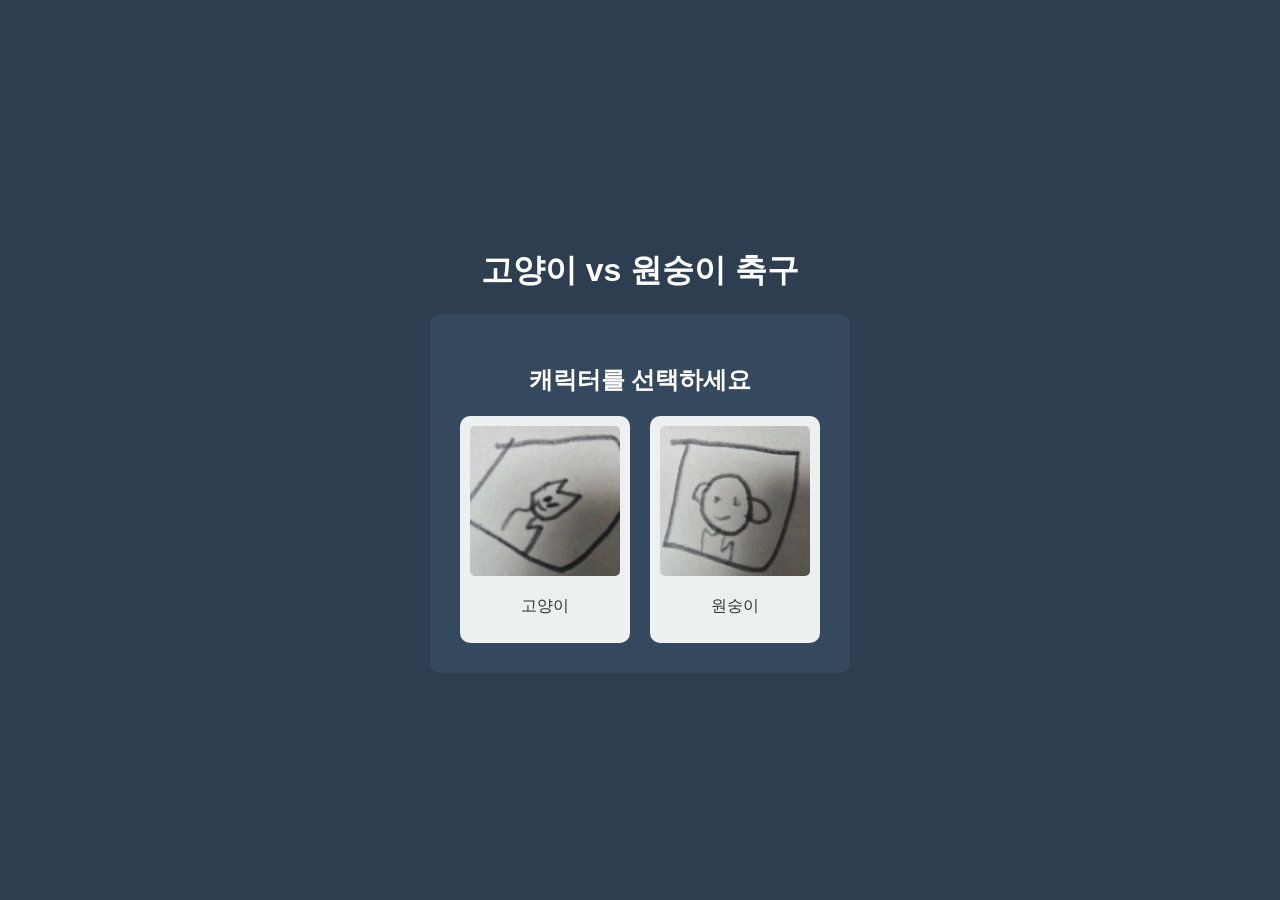
==== index.html @ 3aa5cefe "Add files via upload" ====
<!DOCTYPE html>
<html lang="ko">
<head>
    <meta charset="UTF-8">
    <meta name="viewport" content="width=device-width, initial-scale=1.0">
    <title>고양이 vs 원숭이 축구</title>
    <link rel="stylesheet" href="style.css">
</head>
<body>
    <div id="ui-container">
        <h1>고양이 vs 원숭이 축구</h1>
        <div id="selection-screen">
            <h2>캐릭터를 선택하세요</h2>
            <div class="character-options">
                <div class="character-card" onclick="selectCharacter('cat')">
                    <img src="sample picture/cat.jpg" alt="고양이">
                    <p>고양이</p>
                </div>
                <div class="character-card" onclick="selectCharacter('monkey')">
                    <img src="sample picture/monkey.jpg" alt="원숭이">
                    <p>원숭이</p>
                </div>
            </div>
        </div>

        <div id="game-screen" style="display: none;">
            <div id="scoreboard">
                <span id="score-cat">고양이: 0</span>
                <span id="score-monkey">원숭이: 0</span>
            </div>
            <canvas id="gameCanvas" width="800" height="600"></canvas>
            <div id="game-over-screen" style="display: none;">
                <h2 id="winner-text"></h2>
                <button onclick="resetGame()">다시하기</button>
            </div>
        </div>
    </div>
    <script src="game.js"></script>
</body>
</html>
---- style.css ----
body {
    margin: 0;
    padding: 0;
    background-color: #2c3e50;
    color: white;
    font-family: 'Malgun Gothic', sans-serif;
    display: flex;
    justify-content: center;
    align-items: center;
    height: 100vh;
}

#ui-container {
    text-align: center;
}

#selection-screen {
    background-color: #34495e;
    padding: 30px;
    border-radius: 10px;
}

.character-options {
    display: flex;
    justify-content: center;
    gap: 20px;
    margin-top: 20px;
}

.character-card {
    cursor: pointer;
    background-color: #ecf0f1;
    color: #333;
    padding: 10px;
    border-radius: 10px;
    transition: transform 0.2s;
}

.character-card:hover {
    transform: scale(1.05);
}

.character-card img {
    width: 150px;
    height: 150px;
    object-fit: cover;
    border-radius: 5px;
}

#game-screen {
    position: relative;
}

#scoreboard {
    display: flex;
    justify-content: space-around;
    font-size: 24px;
    font-weight: bold;
    margin-bottom: 10px;
}

#gameCanvas {
    background-color: #4CAF50;
    border: 5px solid #fff;
    border-radius: 10px;
}

#game-over-screen {
    position: absolute;
    top: 50%;
    left: 50%;
    transform: translate(-50%, -50%);
    background-color: rgba(0, 0, 0, 0.8);
    padding: 30px;
    border-radius: 10px;
    text-align: center;
}

#game-over-screen button {
    padding: 10px 20px;
    font-size: 18px;
    cursor: pointer;
    margin-top: 15px;
}
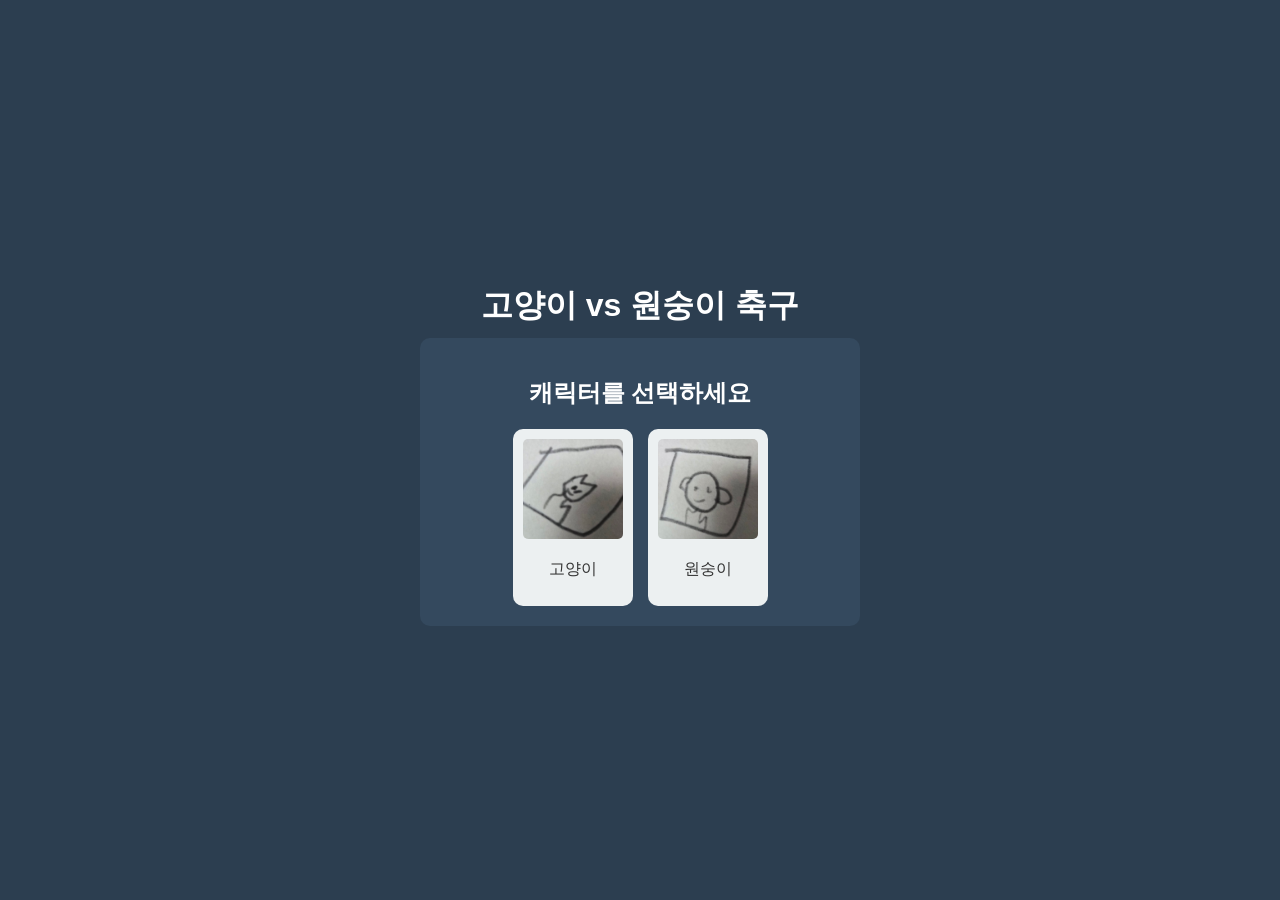
==== commit ee2fc7de: "Rename mobile_release.html to index.html" ====
--- a/index.html
+++ b/index.html
@@ -2,13 +2,173 @@
 <html lang="ko">
 <head>
     <meta charset="UTF-8">
-    <meta name="viewport" content="width=device-width, initial-scale=1.0">
-    <title>고양이 vs 원숭이 축구</title>
-    <link rel="stylesheet" href="style.css">
+    <meta name="viewport" content="width=device-width, initial-scale=1.0, maximum-scale=1.0, user-scalable=no">
+    <title>고양이 vs 원숭이 축구 (모바일용)</title>
+    <style>
+        body {
+            margin: 0;
+            padding: 0;
+            background-color: #2c3e50;
+            color: white;
+            font-family: 'Malgun Gothic', sans-serif;
+            display: flex;
+            flex-direction: column;
+            justify-content: center;
+            align-items: center;
+            height: 100vh;
+            overflow: hidden;
+            touch-action: none; /* 모바일에서 화면 스크롤 방지 */
+        }
+
+        #ui-container {
+            text-align: center;
+            width: 100%;
+            display: flex;
+            flex-direction: column;
+            align-items: center;
+        }
+
+        #selection-screen {
+            background-color: #34495e;
+            padding: 20px;
+            border-radius: 10px;
+            width: 90%;
+            max-width: 400px;
+        }
+
+        .character-options {
+            display: flex;
+            justify-content: center;
+            gap: 15px;
+            margin-top: 20px;
+        }
+
+        .character-card {
+            cursor: pointer;
+            background-color: #ecf0f1;
+            color: #333;
+            padding: 10px;
+            border-radius: 10px;
+            transition: transform 0.2s;
+        }
+
+        .character-card:active {
+            transform: scale(0.95);
+        }
+
+        .character-card img {
+            width: 100px;
+            height: 100px;
+            object-fit: cover;
+            border-radius: 5px;
+        }
+
+        #game-screen {
+            position: relative;
+            width: 100%;
+            display: flex;
+            flex-direction: column;
+            align-items: center;
+        }
+
+        #scoreboard {
+            display: flex;
+            justify-content: space-around;
+            font-size: 20px;
+            font-weight: bold;
+            margin-bottom: 5px;
+            width: 100%;
+            max-width: 800px;
+        }
+
+        #gameCanvas {
+            background-color: #4CAF50;
+            border: 3px solid #fff;
+            border-radius: 10px;
+            width: 95%;
+            max-width: 800px;
+            aspect-ratio: 4/3; /* 비율 유지 */
+        }
+
+        #game-over-screen {
+            position: absolute;
+            top: 50%;
+            left: 50%;
+            transform: translate(-50%, -50%);
+            background-color: rgba(0, 0, 0, 0.8);
+            padding: 20px;
+            border-radius: 10px;
+            text-align: center;
+        }
+
+        #game-over-screen button {
+            padding: 10px 20px;
+            font-size: 18px;
+            cursor: pointer;
+            margin-top: 15px;
+        }
+
+        /* 모바일 컨트롤 UI */
+        #mobile-controls {
+            display: none; /* 게임 시작 시 보이도록 설정 */
+            width: 95%;
+            max-width: 800px;
+            justify-content: space-between;
+            align-items: center;
+            margin-top: 15px;
+            padding: 0 10px;
+            box-sizing: border-box;
+        }
+
+        .d-pad {
+            display: grid;
+            grid-template-columns: 60px 60px 60px;
+            grid-template-rows: 60px 60px 60px;
+            gap: 5px;
+        }
+
+        .d-pad button {
+            background-color: rgba(255, 255, 255, 0.2);
+            border: 2px solid white;
+            border-radius: 10px;
+            color: white;
+            font-size: 24px;
+            touch-action: none;
+            user-select: none;
+            outline: none;
+        }
+
+        .d-pad button:active { 
+            background-color: rgba(255, 255, 255, 0.6); 
+        }
+
+        #up-btn { grid-column: 2; grid-row: 1; }
+        #left-btn { grid-column: 1; grid-row: 2; }
+        #right-btn { grid-column: 3; grid-row: 2; }
+        #down-btn { grid-column: 2; grid-row: 3; }
+
+        .action-btn button {
+            width: 90px;
+            height: 90px;
+            border-radius: 50%;
+            background-color: rgba(231, 76, 60, 0.7);
+            border: 3px solid #c0392b;
+            color: white;
+            font-size: 18px;
+            font-weight: bold;
+            touch-action: none;
+            user-select: none;
+            outline: none;
+        }
+
+        .action-btn button:active { 
+            background-color: rgba(231, 76, 60, 1); 
+        }
+    </style>
 </head>
 <body>
     <div id="ui-container">
-        <h1>고양이 vs 원숭이 축구</h1>
+        <h1 style="margin: 10px 0;">고양이 vs 원숭이 축구</h1>
         <div id="selection-screen">
             <h2>캐릭터를 선택하세요</h2>
             <div class="character-options">
@@ -34,7 +194,488 @@
                 <button onclick="resetGame()">다시하기</button>
             </div>
         </div>
+
+        <div id="mobile-controls">
+            <div class="d-pad">
+                <button id="up-btn">▲</button>
+                <button id="left-btn">◀</button>
+                <button id="right-btn">▶</button>
+                <button id="down-btn">▼</button>
+            </div>
+            <div class="action-btn">
+                <button id="shoot-btn">SHOOT</button>
+            </div>
+        </div>
+
     </div>
-    <script src="game.js"></script>
+    <script>
+const canvas = document.getElementById('gameCanvas');
+const ctx = canvas.getContext('2d');
+
+const selectionScreen = document.getElementById('selection-screen');
+const gameScreen = document.getElementById('game-screen');
+const gameOverScreen = document.getElementById('game-over-screen');
+const winnerText = document.getElementById('winner-text');
+const scoreCatEl = document.getElementById('score-cat');
+const scoreMonkeyEl = document.getElementById('score-monkey');
+
+let playerTeam = '';
+let aiTeam = '';
+
+// Images
+const catImg = new Image();
+catImg.src = 'sample picture/cat.jpg';
+const monkeyImg = new Image();
+monkeyImg.src = 'sample picture/monkey.jpg';
+const ballImg = new Image();
+ballImg.src = 'sample picture/soccor ball.jpg';
+
+// Game State
+let isGameRunning = false;
+let score = { cat: 0, monkey: 0 };
+const WINNING_SCORE = 6;
+
+// Entities
+const field = { width: 800, height: 600, goalWidth: 150 };
+const cornerRadius = 60;
+
+class Entity {
+    constructor(x, y, radius) {
+        this.x = x;
+        this.y = y;
+        this.vx = 0;
+        this.vy = 0;
+        this.radius = radius;
+    }
+}
+
+class Player extends Entity {
+    constructor(x, y, team, isAI) {
+        super(x, y, 25);
+        this.team = team;
+        this.isAI = isAI;
+        this.speed = this.isAI ? 3.5 : 4.5;
+        this.img = team === 'cat' ? catImg : monkeyImg;
+        this.role = 'atk';
+        this.homeX = x;
+        this.homeY = y;
+    }
+
+    update(keys, ball) {
+        if (!this.isAI) {
+            this.vx = 0;
+            this.vy = 0;
+            if (keys.ArrowUp) this.vy = -this.speed;
+            if (keys.ArrowDown) this.vy = this.speed;
+            if (keys.ArrowLeft) this.vx = -this.speed;
+            if (keys.ArrowRight) this.vx = this.speed;
+        } else {
+            let targetX = this.homeX;
+            let targetY = this.homeY;
+            let speedMult = 0.6; 
+
+            const distToBall = Math.hypot(ball.x - this.x, ball.y - this.y);
+            const isLeftTeam = this.team === 'cat';
+            
+            if (ball.owner === this) {
+                targetX = isLeftTeam ? field.width : 0;
+                targetY = field.height / 2;
+                speedMult = 0.8;
+            } else {
+                if (this.role === 'gk') {
+                    targetY = ball.y;
+                    targetY = Math.max(field.height/2 - 100, Math.min(field.height/2 + 100, targetY));
+                    speedMult = 0.5;
+                } else if (this.role === 'def') {
+                    const inOurHalf = isLeftTeam ? ball.x < field.width / 2 + 100 : ball.x > field.width / 2 - 100;
+                    if (inOurHalf && distToBall < 400) {
+                        targetX = ball.x;
+                        targetY = ball.y;
+                        speedMult = 0.7;
+                    } else {
+                        targetY = this.homeY + (ball.y - field.height/2) * 0.3;
+                    }
+                } else if (this.role === 'atk') {
+                    targetX = ball.x;
+                    targetY = ball.y;
+                    speedMult = 0.8;
+                }
+            }
+
+            const dx = targetX - this.x;
+            const dy = targetY - this.y;
+            const dist = Math.hypot(dx, dy);
+            
+            if (dist > 5) {
+                this.vx = (dx / dist) * (this.speed * speedMult);
+                this.vy = (dy / dist) * (this.speed * speedMult);
+            } else {
+                this.vx *= 0.5;
+                this.vy *= 0.5;
+            }
+        }
+
+        this.x += this.vx;
+        this.y += this.vy;
+
+        this.x = Math.max(this.radius, Math.min(field.width - this.radius, this.x));
+        this.y = Math.max(this.radius, Math.min(field.height - this.radius, this.y));
+    }
+
+    draw(ctx) {
+        ctx.save();
+        ctx.beginPath();
+        ctx.arc(this.x, this.y, this.radius, 0, Math.PI * 2);
+        ctx.clip();
+        ctx.drawImage(this.img, this.x - this.radius, this.y - this.radius, this.radius * 2, this.radius * 2);
+        ctx.restore();
+        
+        ctx.beginPath();
+        ctx.arc(this.x, this.y, this.radius, 0, Math.PI * 2);
+        ctx.lineWidth = this.isAI ? 3 : 5;
+        ctx.strokeStyle = this.team === 'cat' ? '#3498db' : '#e74c3c';
+        if (!this.isAI) {
+            ctx.strokeStyle = '#f1c40f'; // User
+        }
+        ctx.stroke();
+    }
+}
+
+class Ball extends Entity {
+    constructor(x, y) {
+        super(x, y, 15);
+        this.friction = 0.98;
+        this.owner = null;
+        this.cooldown = 0; 
+    }
+
+    update() {
+        if (this.cooldown > 0) this.cooldown--;
+
+        if (this.owner) {
+            let angle = 0;
+            if (this.owner.vx !== 0 || this.owner.vy !== 0) {
+                angle = Math.atan2(this.owner.vy, this.owner.vx);
+            } else {
+                angle = this.owner.team === 'cat' ? 0 : Math.PI; 
+            }
+            
+            this.x = this.owner.x + Math.cos(angle) * (this.owner.radius + this.radius);
+            this.y = this.owner.y + Math.sin(angle) * (this.owner.radius + this.radius);
+            this.vx = 0;
+            this.vy = 0;
+        } else {
+            this.x += this.vx;
+            this.y += this.vy;
+            this.vx *= this.friction;
+            this.vy *= this.friction;
+        }
+
+        // 벽 충돌 및 골 판정
+        if (this.x - this.radius < 0) {
+            if (this.y > field.height/2 - field.goalWidth/2 && this.y < field.height/2 + field.goalWidth/2) {
+                return 'monkey';
+            } else {
+                this.x = this.radius;
+                if (!this.owner) this.vx *= -1;
+            }
+        } else if (this.x + this.radius > field.width) {
+            if (this.y > field.height/2 - field.goalWidth/2 && this.y < field.height/2 + field.goalWidth/2) {
+                return 'cat';
+            } else {
+                this.x = field.width - this.radius;
+                if (!this.owner) this.vx *= -1;
+            }
+        }
+
+        if (this.y - this.radius < 0) {
+            this.y = this.radius;
+            if (!this.owner) this.vy *= -1;
+        } else if (this.y + this.radius > field.height) {
+            this.y = field.height - this.radius;
+            if (!this.owner) this.vy *= -1;
+        }
+        
+        // 둥근 모서리 충돌
+        if (!this.owner) {
+            const corners = [
+                {x: 0, y: 0},
+                {x: field.width, y: 0},
+                {x: 0, y: field.height},
+                {x: field.width, y: field.height}
+            ];
+            
+            for (let c of corners) {
+                const dx = this.x - c.x;
+                const dy = this.y - c.y;
+                const dist = Math.hypot(dx, dy);
+                if (dist < cornerRadius + this.radius) {
+                    const overlap = (cornerRadius + this.radius) - dist;
+                    const angle = Math.atan2(dy, dx);
+                    this.x += Math.cos(angle) * overlap;
+                    this.y += Math.sin(angle) * overlap;
+                    
+                    const nx = Math.cos(angle);
+                    const ny = Math.sin(angle);
+                    const dot = this.vx * nx + this.vy * ny;
+                    this.vx -= 2 * dot * nx;
+                    this.vy -= 2 * dot * ny;
+                }
+            }
+        }
+
+        return null;
+    }
+
+    draw(ctx) {
+        ctx.save();
+        ctx.beginPath();
+        ctx.arc(this.x, this.y, this.radius, 0, Math.PI * 2);
+        ctx.clip();
+        ctx.drawImage(ballImg, this.x - this.radius, this.y - this.radius, this.radius * 2, this.radius * 2);
+        ctx.restore();
+
+        if (this.owner) {
+            ctx.beginPath();
+            ctx.arc(this.x, this.y, this.radius + 3, 0, Math.PI * 2);
+            ctx.lineWidth = 3;
+            ctx.strokeStyle = '#f39c12';
+            ctx.stroke();
+        }
+    }
+}
+
+let players = [];
+let ball;
+const keys = {};
+
+// 키보드 이벤트
+window.addEventListener('keydown', (e) => {
+    if(["Space","ArrowUp","ArrowDown","ArrowLeft","ArrowRight"].indexOf(e.code) > -1) {
+        e.preventDefault();
+    }
+    keys[e.code] = true;
+});
+window.addEventListener('keyup', (e) => keys[e.code] = false);
+
+// 모바일 터치 이벤트 연결
+const bindBtn = (id, code) => {
+    const el = document.getElementById(id);
+    const press = (e) => { e.preventDefault(); keys[code] = true; el.style.opacity = '0.5'; };
+    const release = (e) => { e.preventDefault(); keys[code] = false; el.style.opacity = '1'; };
+    
+    el.addEventListener('pointerdown', press);
+    el.addEventListener('pointerup', release);
+    el.addEventListener('pointerleave', release);
+};
+
+bindBtn('up-btn', 'ArrowUp');
+bindBtn('down-btn', 'ArrowDown');
+bindBtn('left-btn', 'ArrowLeft');
+bindBtn('right-btn', 'ArrowRight');
+bindBtn('shoot-btn', 'Space');
+
+function selectCharacter(selectedTeam) {
+    playerTeam = selectedTeam;
+    aiTeam = selectedTeam === 'cat' ? 'monkey' : 'cat';
+    
+    selectionScreen.style.display = 'none';
+    gameScreen.style.display = 'flex';
+    document.getElementById('mobile-controls').style.display = 'flex';
+    
+    resetGame();
+}
+
+function resetGame() {
+    score = { cat: 0, monkey: 0 };
+    updateScoreUI();
+    gameOverScreen.style.display = 'none';
+    isGameRunning = true;
+    resetPositions();
+    gameLoop();
+}
+
+function resetPositions() {
+    players = [];
+    
+    const createTeam = (teamName, isLeft) => {
+        const sign = isLeft ? 1 : -1;
+        const centerX = isLeft ? field.width / 4 : field.width * 3 / 4;
+        
+        const isUser = (teamName === playerTeam);
+        const p = new Player(centerX, field.height / 2, teamName, !isUser);
+        p.role = 'atk';
+        p.homeX = centerX;
+        p.homeY = field.height / 2;
+        players.push(p);
+    };
+
+    createTeam('cat', true);
+    createTeam('monkey', false);
+    
+    ball = new Ball(field.width / 2, field.height / 2);
+}
+
+function updateScoreUI() {
+    scoreCatEl.innerText = `고양이: ${score.cat}`;
+    scoreMonkeyEl.innerText = `원숭이: ${score.monkey}`;
+}
+
+function drawField() {
+    ctx.fillStyle = '#4CAF50';
+    ctx.fillRect(0, 0, field.width, field.height);
+
+    ctx.strokeStyle = 'white';
+    ctx.lineWidth = 3;
+
+    ctx.beginPath();
+    ctx.moveTo(field.width / 2, 0);
+    ctx.lineTo(field.width / 2, field.height);
+    ctx.stroke();
+
+    ctx.beginPath();
+    ctx.arc(field.width / 2, field.height / 2, 70, 0, Math.PI * 2);
+    ctx.stroke();
+
+    ctx.beginPath(); ctx.arc(0, 0, cornerRadius, 0, Math.PI / 2); ctx.stroke();
+    ctx.beginPath(); ctx.arc(field.width, 0, cornerRadius, Math.PI / 2, Math.PI); ctx.stroke();
+    ctx.beginPath(); ctx.arc(0, field.height, cornerRadius, -Math.PI / 2, 0); ctx.stroke();
+    ctx.beginPath(); ctx.arc(field.width, field.height, cornerRadius, Math.PI, Math.PI * 1.5); ctx.stroke();
+
+    ctx.fillStyle = 'rgba(255, 255, 255, 0.3)';
+    ctx.fillRect(0, field.height/2 - field.goalWidth/2, 10, field.goalWidth);
+    ctx.fillRect(field.width - 10, field.height/2 - field.goalWidth/2, 10, field.goalWidth);
+}
+
+function gameLoop() {
+    if (!isGameRunning) return;
+
+    for (let p of players) {
+        p.update(keys, ball);
+    }
+    
+    // 플레이어 간의 충돌
+    for (let i = 0; i < players.length; i++) {
+        for (let j = i + 1; j < players.length; j++) {
+            const p1 = players[i];
+            const p2 = players[j];
+            const dx = p2.x - p1.x;
+            const dy = p2.y - p1.y;
+            const dist = Math.hypot(dx, dy);
+            if (dist < p1.radius + p2.radius) {
+                const angle = Math.atan2(dy, dx);
+                const overlap = p1.radius + p2.radius - dist;
+                const pushX = Math.cos(angle) * overlap / 2;
+                const pushY = Math.sin(angle) * overlap / 2;
+                
+                p1.x -= pushX;
+                p1.y -= pushY;
+                p2.x += pushX;
+                p2.y += pushY;
+            }
+        }
+    }
+
+    // 드리블/스틸 및 킥 로직
+    if (ball.owner) {
+        if (!ball.owner.isAI && keys['Space']) {
+            const kickSpeed = 15;
+            let angle = (ball.owner.vx !== 0 || ball.owner.vy !== 0) ? Math.atan2(ball.owner.vy, ball.owner.vx) : (ball.owner.team === 'cat' ? 0 : Math.PI);
+            ball.vx = Math.cos(angle) * kickSpeed;
+            ball.vy = Math.sin(angle) * kickSpeed;
+            ball.owner = null;
+            ball.cooldown = 20; 
+        } else if (ball.owner.isAI) {
+            const isLeftTeam = ball.owner.team === 'cat';
+            const targetX = isLeftTeam ? field.width : 0;
+            const targetY = field.height / 2;
+            const distToGoal = Math.hypot(targetX - ball.x, targetY - ball.y);
+            
+            if (distToGoal < 250 && Math.random() < 0.05) {
+                const kickSpeed = 15;
+                const angle = Math.atan2(targetY - ball.y, targetX - ball.x);
+                ball.vx = Math.cos(angle) * kickSpeed;
+                ball.vy = Math.sin(angle) * kickSpeed;
+                ball.owner = null;
+                ball.cooldown = 20;
+            }
+        }
+    }
+
+    // 공 소유자 판별 및 스틸/반사
+    for (let p of players) {
+        const dx = ball.x - p.x;
+        const dy = ball.y - p.y;
+        const dist = Math.hypot(dx, dy);
+        
+        if (dist < p.radius + ball.radius + 5) {
+            const ballSpeed = Math.hypot(ball.vx, ball.vy);
+            
+            if (!ball.owner) {
+                if (ball.cooldown > 0 || ballSpeed > 7) {
+                    const dotProduct = ball.vx * dx + ball.vy * dy;
+                    if (dotProduct < 0) { 
+                        const angle = Math.atan2(dy, dx);
+                        const nx = Math.cos(angle);
+                        const ny = Math.sin(angle);
+                        
+                        const overlap = (p.radius + ball.radius + 5) - dist;
+                        ball.x += nx * overlap;
+                        ball.y += ny * overlap;
+
+                        const dot = ball.vx * nx + ball.vy * ny;
+                        ball.vx -= 2 * dot * nx;
+                        ball.vy -= 2 * dot * ny;
+                        
+                        ball.vx *= 0.8;
+                        ball.vy *= 0.8;
+                        
+                        ball.cooldown = 15;
+                    }
+                } else if (ball.cooldown <= 0) {
+                    ball.owner = p;
+                }
+            } else if (ball.owner && ball.owner.team !== p.team && ball.cooldown <= 0) {
+                ball.owner = p;
+                ball.cooldown = 30; 
+            }
+        }
+    }
+
+    const goalScored = ball.update();
+
+    if (goalScored) {
+        score[goalScored]++;
+        updateScoreUI();
+        
+        if (score[goalScored] >= WINNING_SCORE) {
+            isGameRunning = false;
+            winnerText.innerText = `${goalScored === 'cat' ? '고양이' : '원숭이'} 승리!`;
+            gameOverScreen.style.display = 'block';
+        } else {
+            resetPositions();
+        }
+    }
+
+    ctx.clearRect(0, 0, canvas.width, canvas.height);
+    drawField();
+    
+    let userPlayer = null;
+    for (let p of players) {
+        if (!p.isAI) {
+            userPlayer = p;
+        } else {
+            p.draw(ctx);
+        }
+    }
+    if (userPlayer) userPlayer.draw(ctx);
+    
+    ball.draw(ctx);
+
+    if (isGameRunning) {
+        requestAnimationFrame(gameLoop);
+    }
+}
+    </script>
 </body>
-</html>+</html>
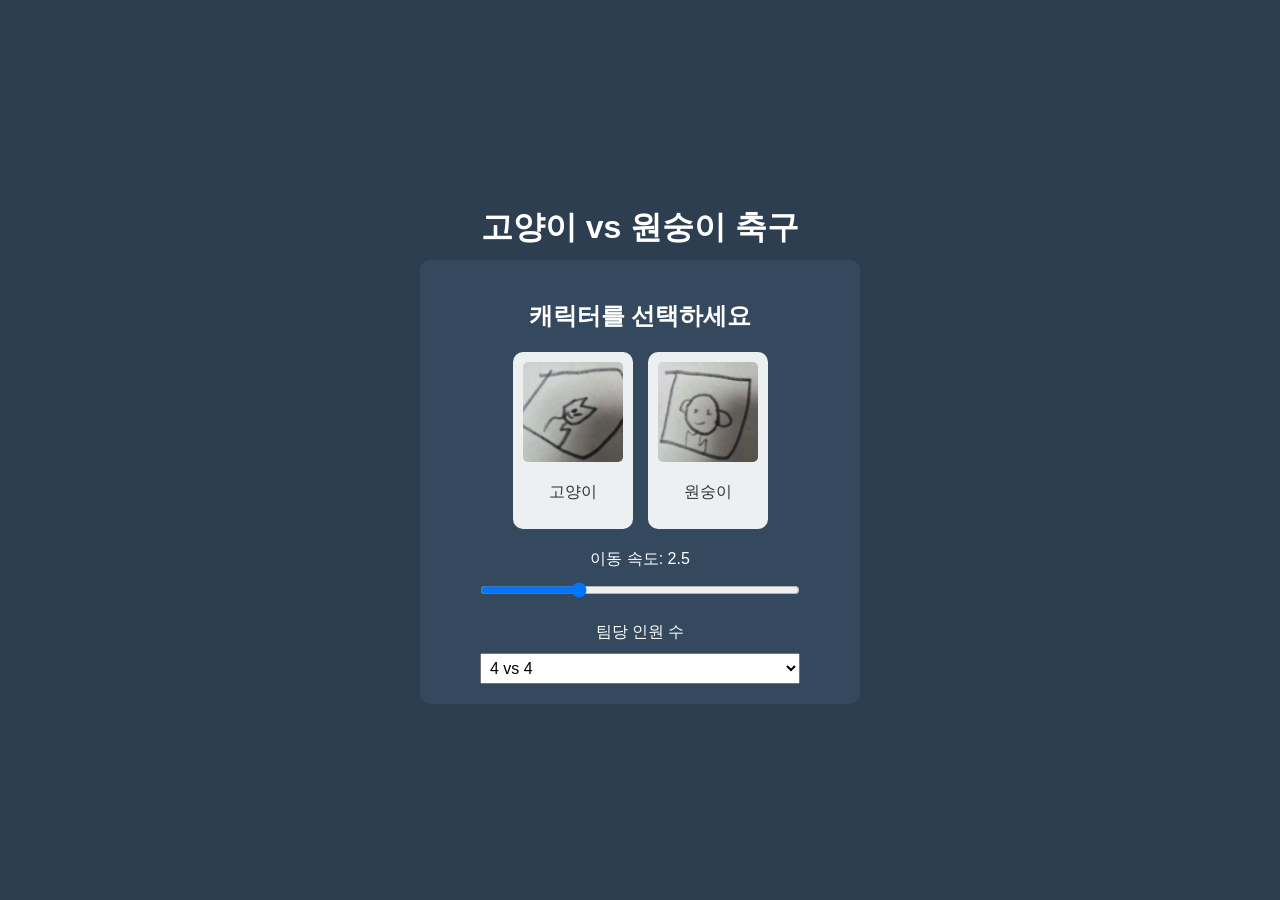
==== commit 55a3b244: "Add files via upload 업데이트" ====
--- a/index.html
+++ b/index.html
@@ -4,171 +4,11 @@
     <meta charset="UTF-8">
     <meta name="viewport" content="width=device-width, initial-scale=1.0, maximum-scale=1.0, user-scalable=no">
     <title>고양이 vs 원숭이 축구 (모바일용)</title>
-    <style>
-        body {
-            margin: 0;
-            padding: 0;
-            background-color: #2c3e50;
-            color: white;
-            font-family: 'Malgun Gothic', sans-serif;
-            display: flex;
-            flex-direction: column;
-            justify-content: center;
-            align-items: center;
-            height: 100vh;
-            overflow: hidden;
-            touch-action: none; /* 모바일에서 화면 스크롤 방지 */
-        }
-
-        #ui-container {
-            text-align: center;
-            width: 100%;
-            display: flex;
-            flex-direction: column;
-            align-items: center;
-        }
-
-        #selection-screen {
-            background-color: #34495e;
-            padding: 20px;
-            border-radius: 10px;
-            width: 90%;
-            max-width: 400px;
-        }
-
-        .character-options {
-            display: flex;
-            justify-content: center;
-            gap: 15px;
-            margin-top: 20px;
-        }
-
-        .character-card {
-            cursor: pointer;
-            background-color: #ecf0f1;
-            color: #333;
-            padding: 10px;
-            border-radius: 10px;
-            transition: transform 0.2s;
-        }
-
-        .character-card:active {
-            transform: scale(0.95);
-        }
-
-        .character-card img {
-            width: 100px;
-            height: 100px;
-            object-fit: cover;
-            border-radius: 5px;
-        }
-
-        #game-screen {
-            position: relative;
-            width: 100%;
-            display: flex;
-            flex-direction: column;
-            align-items: center;
-        }
-
-        #scoreboard {
-            display: flex;
-            justify-content: space-around;
-            font-size: 20px;
-            font-weight: bold;
-            margin-bottom: 5px;
-            width: 100%;
-            max-width: 800px;
-        }
-
-        #gameCanvas {
-            background-color: #4CAF50;
-            border: 3px solid #fff;
-            border-radius: 10px;
-            width: 95%;
-            max-width: 800px;
-            aspect-ratio: 4/3; /* 비율 유지 */
-        }
-
-        #game-over-screen {
-            position: absolute;
-            top: 50%;
-            left: 50%;
-            transform: translate(-50%, -50%);
-            background-color: rgba(0, 0, 0, 0.8);
-            padding: 20px;
-            border-radius: 10px;
-            text-align: center;
-        }
-
-        #game-over-screen button {
-            padding: 10px 20px;
-            font-size: 18px;
-            cursor: pointer;
-            margin-top: 15px;
-        }
-
-        /* 모바일 컨트롤 UI */
-        #mobile-controls {
-            display: none; /* 게임 시작 시 보이도록 설정 */
-            width: 95%;
-            max-width: 800px;
-            justify-content: space-between;
-            align-items: center;
-            margin-top: 15px;
-            padding: 0 10px;
-            box-sizing: border-box;
-        }
-
-        .d-pad {
-            display: grid;
-            grid-template-columns: 60px 60px 60px;
-            grid-template-rows: 60px 60px 60px;
-            gap: 5px;
-        }
-
-        .d-pad button {
-            background-color: rgba(255, 255, 255, 0.2);
-            border: 2px solid white;
-            border-radius: 10px;
-            color: white;
-            font-size: 24px;
-            touch-action: none;
-            user-select: none;
-            outline: none;
-        }
-
-        .d-pad button:active { 
-            background-color: rgba(255, 255, 255, 0.6); 
-        }
-
-        #up-btn { grid-column: 2; grid-row: 1; }
-        #left-btn { grid-column: 1; grid-row: 2; }
-        #right-btn { grid-column: 3; grid-row: 2; }
-        #down-btn { grid-column: 2; grid-row: 3; }
-
-        .action-btn button {
-            width: 90px;
-            height: 90px;
-            border-radius: 50%;
-            background-color: rgba(231, 76, 60, 0.7);
-            border: 3px solid #c0392b;
-            color: white;
-            font-size: 18px;
-            font-weight: bold;
-            touch-action: none;
-            user-select: none;
-            outline: none;
-        }
-
-        .action-btn button:active { 
-            background-color: rgba(231, 76, 60, 1); 
-        }
-    </style>
+    <link rel="stylesheet" href="style.css">
 </head>
 <body>
     <div id="ui-container">
-        <h1 style="margin: 10px 0;">고양이 vs 원숭이 축구</h1>
+        <h1 id="title-text">고양이 vs 원숭이 축구</h1>
         <div id="selection-screen">
             <h2>캐릭터를 선택하세요</h2>
             <div class="character-options">
@@ -181,501 +21,48 @@
                     <p>원숭이</p>
                 </div>
             </div>
+            <div style="margin-top: 20px;">
+                <label for="speed-slider" style="display:block; margin-bottom:10px;">이동 속도: <span id="speed-val">2.5</span></label>
+                <input type="range" id="speed-slider" min="1" max="6" step="0.5" value="2.5" style="width: 80%;">
+            </div>
+            <div style="margin-top: 20px;">
+                <label for="team-size" style="display:block; margin-bottom:10px;">팀당 인원 수</label>
+                <select id="team-size" style="width: 80%; padding: 5px; font-size: 16px;">
+                    <option value="1">1 vs 1</option>
+                    <option value="2">2 vs 2</option>
+                    <option value="3">3 vs 3</option>
+                    <option value="4" selected>4 vs 4</option>
+                </select>
+            </div>
         </div>
+    </div>
 
-        <div id="game-screen" style="display: none;">
+    <div id="game-screen" style="display: none; flex-direction: column;">
+        <div id="game-container">
+            <canvas id="gameCanvas" width="800" height="450"></canvas>
+            
             <div id="scoreboard">
                 <span id="score-cat">고양이: 0</span>
                 <span id="score-monkey">원숭이: 0</span>
             </div>
-            <canvas id="gameCanvas" width="800" height="600"></canvas>
+
             <div id="game-over-screen" style="display: none;">
                 <h2 id="winner-text"></h2>
                 <button onclick="resetGame()">다시하기</button>
             </div>
         </div>
 
-        <div id="mobile-controls">
-            <div class="d-pad">
-                <button id="up-btn">▲</button>
-                <button id="left-btn">◀</button>
-                <button id="right-btn">▶</button>
-                <button id="down-btn">▼</button>
+        <div id="controls-container">
+            <div id="joystick-zone">
+                <div id="joystick-knob"></div>
             </div>
-            <div class="action-btn">
-                <button id="shoot-btn">SHOOT</button>
+            
+            <div id="action-zone">
+                <button id="shoot-btn">슛<br>(SHOOT)</button>
             </div>
         </div>
+    </div>
 
-    </div>
-    <script>
-const canvas = document.getElementById('gameCanvas');
-const ctx = canvas.getContext('2d');
-
-const selectionScreen = document.getElementById('selection-screen');
-const gameScreen = document.getElementById('game-screen');
-const gameOverScreen = document.getElementById('game-over-screen');
-const winnerText = document.getElementById('winner-text');
-const scoreCatEl = document.getElementById('score-cat');
-const scoreMonkeyEl = document.getElementById('score-monkey');
-
-let playerTeam = '';
-let aiTeam = '';
-
-// Images
-const catImg = new Image();
-catImg.src = 'sample picture/cat.jpg';
-const monkeyImg = new Image();
-monkeyImg.src = 'sample picture/monkey.jpg';
-const ballImg = new Image();
-ballImg.src = 'sample picture/soccor ball.jpg';
-
-// Game State
-let isGameRunning = false;
-let score = { cat: 0, monkey: 0 };
-const WINNING_SCORE = 6;
-
-// Entities
-const field = { width: 800, height: 600, goalWidth: 150 };
-const cornerRadius = 60;
-
-class Entity {
-    constructor(x, y, radius) {
-        this.x = x;
-        this.y = y;
-        this.vx = 0;
-        this.vy = 0;
-        this.radius = radius;
-    }
-}
-
-class Player extends Entity {
-    constructor(x, y, team, isAI) {
-        super(x, y, 25);
-        this.team = team;
-        this.isAI = isAI;
-        this.speed = this.isAI ? 3.5 : 4.5;
-        this.img = team === 'cat' ? catImg : monkeyImg;
-        this.role = 'atk';
-        this.homeX = x;
-        this.homeY = y;
-    }
-
-    update(keys, ball) {
-        if (!this.isAI) {
-            this.vx = 0;
-            this.vy = 0;
-            if (keys.ArrowUp) this.vy = -this.speed;
-            if (keys.ArrowDown) this.vy = this.speed;
-            if (keys.ArrowLeft) this.vx = -this.speed;
-            if (keys.ArrowRight) this.vx = this.speed;
-        } else {
-            let targetX = this.homeX;
-            let targetY = this.homeY;
-            let speedMult = 0.6; 
-
-            const distToBall = Math.hypot(ball.x - this.x, ball.y - this.y);
-            const isLeftTeam = this.team === 'cat';
-            
-            if (ball.owner === this) {
-                targetX = isLeftTeam ? field.width : 0;
-                targetY = field.height / 2;
-                speedMult = 0.8;
-            } else {
-                if (this.role === 'gk') {
-                    targetY = ball.y;
-                    targetY = Math.max(field.height/2 - 100, Math.min(field.height/2 + 100, targetY));
-                    speedMult = 0.5;
-                } else if (this.role === 'def') {
-                    const inOurHalf = isLeftTeam ? ball.x < field.width / 2 + 100 : ball.x > field.width / 2 - 100;
-                    if (inOurHalf && distToBall < 400) {
-                        targetX = ball.x;
-                        targetY = ball.y;
-                        speedMult = 0.7;
-                    } else {
-                        targetY = this.homeY + (ball.y - field.height/2) * 0.3;
-                    }
-                } else if (this.role === 'atk') {
-                    targetX = ball.x;
-                    targetY = ball.y;
-                    speedMult = 0.8;
-                }
-            }
-
-            const dx = targetX - this.x;
-            const dy = targetY - this.y;
-            const dist = Math.hypot(dx, dy);
-            
-            if (dist > 5) {
-                this.vx = (dx / dist) * (this.speed * speedMult);
-                this.vy = (dy / dist) * (this.speed * speedMult);
-            } else {
-                this.vx *= 0.5;
-                this.vy *= 0.5;
-            }
-        }
-
-        this.x += this.vx;
-        this.y += this.vy;
-
-        this.x = Math.max(this.radius, Math.min(field.width - this.radius, this.x));
-        this.y = Math.max(this.radius, Math.min(field.height - this.radius, this.y));
-    }
-
-    draw(ctx) {
-        ctx.save();
-        ctx.beginPath();
-        ctx.arc(this.x, this.y, this.radius, 0, Math.PI * 2);
-        ctx.clip();
-        ctx.drawImage(this.img, this.x - this.radius, this.y - this.radius, this.radius * 2, this.radius * 2);
-        ctx.restore();
-        
-        ctx.beginPath();
-        ctx.arc(this.x, this.y, this.radius, 0, Math.PI * 2);
-        ctx.lineWidth = this.isAI ? 3 : 5;
-        ctx.strokeStyle = this.team === 'cat' ? '#3498db' : '#e74c3c';
-        if (!this.isAI) {
-            ctx.strokeStyle = '#f1c40f'; // User
-        }
-        ctx.stroke();
-    }
-}
-
-class Ball extends Entity {
-    constructor(x, y) {
-        super(x, y, 15);
-        this.friction = 0.98;
-        this.owner = null;
-        this.cooldown = 0; 
-    }
-
-    update() {
-        if (this.cooldown > 0) this.cooldown--;
-
-        if (this.owner) {
-            let angle = 0;
-            if (this.owner.vx !== 0 || this.owner.vy !== 0) {
-                angle = Math.atan2(this.owner.vy, this.owner.vx);
-            } else {
-                angle = this.owner.team === 'cat' ? 0 : Math.PI; 
-            }
-            
-            this.x = this.owner.x + Math.cos(angle) * (this.owner.radius + this.radius);
-            this.y = this.owner.y + Math.sin(angle) * (this.owner.radius + this.radius);
-            this.vx = 0;
-            this.vy = 0;
-        } else {
-            this.x += this.vx;
-            this.y += this.vy;
-            this.vx *= this.friction;
-            this.vy *= this.friction;
-        }
-
-        // 벽 충돌 및 골 판정
-        if (this.x - this.radius < 0) {
-            if (this.y > field.height/2 - field.goalWidth/2 && this.y < field.height/2 + field.goalWidth/2) {
-                return 'monkey';
-            } else {
-                this.x = this.radius;
-                if (!this.owner) this.vx *= -1;
-            }
-        } else if (this.x + this.radius > field.width) {
-            if (this.y > field.height/2 - field.goalWidth/2 && this.y < field.height/2 + field.goalWidth/2) {
-                return 'cat';
-            } else {
-                this.x = field.width - this.radius;
-                if (!this.owner) this.vx *= -1;
-            }
-        }
-
-        if (this.y - this.radius < 0) {
-            this.y = this.radius;
-            if (!this.owner) this.vy *= -1;
-        } else if (this.y + this.radius > field.height) {
-            this.y = field.height - this.radius;
-            if (!this.owner) this.vy *= -1;
-        }
-        
-        // 둥근 모서리 충돌
-        if (!this.owner) {
-            const corners = [
-                {x: 0, y: 0},
-                {x: field.width, y: 0},
-                {x: 0, y: field.height},
-                {x: field.width, y: field.height}
-            ];
-            
-            for (let c of corners) {
-                const dx = this.x - c.x;
-                const dy = this.y - c.y;
-                const dist = Math.hypot(dx, dy);
-                if (dist < cornerRadius + this.radius) {
-                    const overlap = (cornerRadius + this.radius) - dist;
-                    const angle = Math.atan2(dy, dx);
-                    this.x += Math.cos(angle) * overlap;
-                    this.y += Math.sin(angle) * overlap;
-                    
-                    const nx = Math.cos(angle);
-                    const ny = Math.sin(angle);
-                    const dot = this.vx * nx + this.vy * ny;
-                    this.vx -= 2 * dot * nx;
-                    this.vy -= 2 * dot * ny;
-                }
-            }
-        }
-
-        return null;
-    }
-
-    draw(ctx) {
-        ctx.save();
-        ctx.beginPath();
-        ctx.arc(this.x, this.y, this.radius, 0, Math.PI * 2);
-        ctx.clip();
-        ctx.drawImage(ballImg, this.x - this.radius, this.y - this.radius, this.radius * 2, this.radius * 2);
-        ctx.restore();
-
-        if (this.owner) {
-            ctx.beginPath();
-            ctx.arc(this.x, this.y, this.radius + 3, 0, Math.PI * 2);
-            ctx.lineWidth = 3;
-            ctx.strokeStyle = '#f39c12';
-            ctx.stroke();
-        }
-    }
-}
-
-let players = [];
-let ball;
-const keys = {};
-
-// 키보드 이벤트
-window.addEventListener('keydown', (e) => {
-    if(["Space","ArrowUp","ArrowDown","ArrowLeft","ArrowRight"].indexOf(e.code) > -1) {
-        e.preventDefault();
-    }
-    keys[e.code] = true;
-});
-window.addEventListener('keyup', (e) => keys[e.code] = false);
-
-// 모바일 터치 이벤트 연결
-const bindBtn = (id, code) => {
-    const el = document.getElementById(id);
-    const press = (e) => { e.preventDefault(); keys[code] = true; el.style.opacity = '0.5'; };
-    const release = (e) => { e.preventDefault(); keys[code] = false; el.style.opacity = '1'; };
-    
-    el.addEventListener('pointerdown', press);
-    el.addEventListener('pointerup', release);
-    el.addEventListener('pointerleave', release);
-};
-
-bindBtn('up-btn', 'ArrowUp');
-bindBtn('down-btn', 'ArrowDown');
-bindBtn('left-btn', 'ArrowLeft');
-bindBtn('right-btn', 'ArrowRight');
-bindBtn('shoot-btn', 'Space');
-
-function selectCharacter(selectedTeam) {
-    playerTeam = selectedTeam;
-    aiTeam = selectedTeam === 'cat' ? 'monkey' : 'cat';
-    
-    selectionScreen.style.display = 'none';
-    gameScreen.style.display = 'flex';
-    document.getElementById('mobile-controls').style.display = 'flex';
-    
-    resetGame();
-}
-
-function resetGame() {
-    score = { cat: 0, monkey: 0 };
-    updateScoreUI();
-    gameOverScreen.style.display = 'none';
-    isGameRunning = true;
-    resetPositions();
-    gameLoop();
-}
-
-function resetPositions() {
-    players = [];
-    
-    const createTeam = (teamName, isLeft) => {
-        const sign = isLeft ? 1 : -1;
-        const centerX = isLeft ? field.width / 4 : field.width * 3 / 4;
-        
-        const isUser = (teamName === playerTeam);
-        const p = new Player(centerX, field.height / 2, teamName, !isUser);
-        p.role = 'atk';
-        p.homeX = centerX;
-        p.homeY = field.height / 2;
-        players.push(p);
-    };
-
-    createTeam('cat', true);
-    createTeam('monkey', false);
-    
-    ball = new Ball(field.width / 2, field.height / 2);
-}
-
-function updateScoreUI() {
-    scoreCatEl.innerText = `고양이: ${score.cat}`;
-    scoreMonkeyEl.innerText = `원숭이: ${score.monkey}`;
-}
-
-function drawField() {
-    ctx.fillStyle = '#4CAF50';
-    ctx.fillRect(0, 0, field.width, field.height);
-
-    ctx.strokeStyle = 'white';
-    ctx.lineWidth = 3;
-
-    ctx.beginPath();
-    ctx.moveTo(field.width / 2, 0);
-    ctx.lineTo(field.width / 2, field.height);
-    ctx.stroke();
-
-    ctx.beginPath();
-    ctx.arc(field.width / 2, field.height / 2, 70, 0, Math.PI * 2);
-    ctx.stroke();
-
-    ctx.beginPath(); ctx.arc(0, 0, cornerRadius, 0, Math.PI / 2); ctx.stroke();
-    ctx.beginPath(); ctx.arc(field.width, 0, cornerRadius, Math.PI / 2, Math.PI); ctx.stroke();
-    ctx.beginPath(); ctx.arc(0, field.height, cornerRadius, -Math.PI / 2, 0); ctx.stroke();
-    ctx.beginPath(); ctx.arc(field.width, field.height, cornerRadius, Math.PI, Math.PI * 1.5); ctx.stroke();
-
-    ctx.fillStyle = 'rgba(255, 255, 255, 0.3)';
-    ctx.fillRect(0, field.height/2 - field.goalWidth/2, 10, field.goalWidth);
-    ctx.fillRect(field.width - 10, field.height/2 - field.goalWidth/2, 10, field.goalWidth);
-}
-
-function gameLoop() {
-    if (!isGameRunning) return;
-
-    for (let p of players) {
-        p.update(keys, ball);
-    }
-    
-    // 플레이어 간의 충돌
-    for (let i = 0; i < players.length; i++) {
-        for (let j = i + 1; j < players.length; j++) {
-            const p1 = players[i];
-            const p2 = players[j];
-            const dx = p2.x - p1.x;
-            const dy = p2.y - p1.y;
-            const dist = Math.hypot(dx, dy);
-            if (dist < p1.radius + p2.radius) {
-                const angle = Math.atan2(dy, dx);
-                const overlap = p1.radius + p2.radius - dist;
-                const pushX = Math.cos(angle) * overlap / 2;
-                const pushY = Math.sin(angle) * overlap / 2;
-                
-                p1.x -= pushX;
-                p1.y -= pushY;
-                p2.x += pushX;
-                p2.y += pushY;
-            }
-        }
-    }
-
-    // 드리블/스틸 및 킥 로직
-    if (ball.owner) {
-        if (!ball.owner.isAI && keys['Space']) {
-            const kickSpeed = 15;
-            let angle = (ball.owner.vx !== 0 || ball.owner.vy !== 0) ? Math.atan2(ball.owner.vy, ball.owner.vx) : (ball.owner.team === 'cat' ? 0 : Math.PI);
-            ball.vx = Math.cos(angle) * kickSpeed;
-            ball.vy = Math.sin(angle) * kickSpeed;
-            ball.owner = null;
-            ball.cooldown = 20; 
-        } else if (ball.owner.isAI) {
-            const isLeftTeam = ball.owner.team === 'cat';
-            const targetX = isLeftTeam ? field.width : 0;
-            const targetY = field.height / 2;
-            const distToGoal = Math.hypot(targetX - ball.x, targetY - ball.y);
-            
-            if (distToGoal < 250 && Math.random() < 0.05) {
-                const kickSpeed = 15;
-                const angle = Math.atan2(targetY - ball.y, targetX - ball.x);
-                ball.vx = Math.cos(angle) * kickSpeed;
-                ball.vy = Math.sin(angle) * kickSpeed;
-                ball.owner = null;
-                ball.cooldown = 20;
-            }
-        }
-    }
-
-    // 공 소유자 판별 및 스틸/반사
-    for (let p of players) {
-        const dx = ball.x - p.x;
-        const dy = ball.y - p.y;
-        const dist = Math.hypot(dx, dy);
-        
-        if (dist < p.radius + ball.radius + 5) {
-            const ballSpeed = Math.hypot(ball.vx, ball.vy);
-            
-            if (!ball.owner) {
-                if (ball.cooldown > 0 || ballSpeed > 7) {
-                    const dotProduct = ball.vx * dx + ball.vy * dy;
-                    if (dotProduct < 0) { 
-                        const angle = Math.atan2(dy, dx);
-                        const nx = Math.cos(angle);
-                        const ny = Math.sin(angle);
-                        
-                        const overlap = (p.radius + ball.radius + 5) - dist;
-                        ball.x += nx * overlap;
-                        ball.y += ny * overlap;
-
-                        const dot = ball.vx * nx + ball.vy * ny;
-                        ball.vx -= 2 * dot * nx;
-                        ball.vy -= 2 * dot * ny;
-                        
-                        ball.vx *= 0.8;
-                        ball.vy *= 0.8;
-                        
-                        ball.cooldown = 15;
-                    }
-                } else if (ball.cooldown <= 0) {
-                    ball.owner = p;
-                }
-            } else if (ball.owner && ball.owner.team !== p.team && ball.cooldown <= 0) {
-                ball.owner = p;
-                ball.cooldown = 30; 
-            }
-        }
-    }
-
-    const goalScored = ball.update();
-
-    if (goalScored) {
-        score[goalScored]++;
-        updateScoreUI();
-        
-        if (score[goalScored] >= WINNING_SCORE) {
-            isGameRunning = false;
-            winnerText.innerText = `${goalScored === 'cat' ? '고양이' : '원숭이'} 승리!`;
-            gameOverScreen.style.display = 'block';
-        } else {
-            resetPositions();
-        }
-    }
-
-    ctx.clearRect(0, 0, canvas.width, canvas.height);
-    drawField();
-    
-    let userPlayer = null;
-    for (let p of players) {
-        if (!p.isAI) {
-            userPlayer = p;
-        } else {
-            p.draw(ctx);
-        }
-    }
-    if (userPlayer) userPlayer.draw(ctx);
-    
-    ball.draw(ctx);
-
-    if (isGameRunning) {
-        requestAnimationFrame(gameLoop);
-    }
-}
-    </script>
+    <script src="game.js"></script>
 </body>
-</html>
+</html>
--- a/style.css
+++ b/style.css
@@ -0,0 +1,202 @@
+body {
+    margin: 0;
+    padding: 0;
+    background-color: #2c3e50;
+    color: white;
+    font-family: 'Malgun Gothic', sans-serif;
+    display: flex;
+    flex-direction: column;
+    justify-content: center;
+    align-items: center;
+    height: 100vh;
+    overflow: hidden;
+    touch-action: none; /* 스크롤 방지 */
+}
+
+#ui-container {
+    text-align: center;
+    width: 100%;
+    display: flex;
+    flex-direction: column;
+    align-items: center;
+    z-index: 10;
+}
+
+#title-text {
+    margin: 10px 0;
+}
+
+#selection-screen {
+    background-color: #34495e;
+    padding: 20px;
+    border-radius: 10px;
+    width: 90%;
+    max-width: 400px;
+}
+
+.character-options {
+    display: flex;
+    justify-content: center;
+    gap: 15px;
+    margin-top: 20px;
+}
+
+.character-card {
+    cursor: pointer;
+    background-color: #ecf0f1;
+    color: #333;
+    padding: 10px;
+    border-radius: 10px;
+    transition: transform 0.2s;
+}
+
+.character-card:active {
+    transform: scale(0.95);
+}
+
+.character-card img {
+    width: 100px;
+    height: 100px;
+    object-fit: cover;
+    border-radius: 5px;
+}
+
+#game-screen {
+    position: absolute;
+    top: 0;
+    left: 0;
+    width: 100vw;
+    height: 100vh;
+    display: flex;
+    justify-content: center;
+    align-items: center;
+    background-color: #1a252f;
+}
+
+#game-container {
+    position: relative;
+    width: 100vw;
+    height: 56.25vw; /* 16:9 aspect ratio */
+    max-height: 65vh; /* Adjusted for controls */
+    max-width: 115.55vh; /* 65vh * 16/9 */
+    display: flex;
+    justify-content: center;
+    align-items: center;
+    box-shadow: 0 0 20px rgba(0,0,0,0.5);
+    background-color: #4CAF50;
+    flex-shrink: 0;
+}
+
+#gameCanvas {
+    width: 100%;
+    height: 100%;
+    background-color: #4CAF50;
+    display: block;
+}
+
+#scoreboard {
+    position: absolute;
+    top: 5%;
+    width: 100%;
+    display: flex;
+    justify-content: space-around;
+    font-size: min(4vw, 3vh);
+    font-weight: bold;
+    color: white;
+    pointer-events: none;
+    text-shadow: 2px 2px 4px rgba(0,0,0,0.7);
+    z-index: 5;
+}
+
+#controls-container {
+    width: 100vw;
+    height: 35vh;
+    display: flex;
+    justify-content: space-around;
+    align-items: center;
+    background-color: #1a252f;
+    box-sizing: border-box;
+    padding: 10px 20px;
+}
+
+/* Joystick on bottom left */
+#joystick-zone {
+    position: relative;
+    width: min(30vw, 25vh);
+    height: min(30vw, 25vh);
+    background: rgba(255, 255, 255, 0.15);
+    border: 2px solid rgba(255, 255, 255, 0.3);
+    border-radius: 50%;
+    touch-action: none;
+    z-index: 10;
+}
+
+#joystick-knob {
+    position: absolute;
+    top: 50%;
+    left: 50%;
+    width: 40%;
+    height: 40%;
+    background: rgba(255, 255, 255, 0.8);
+    border-radius: 50%;
+    transform: translate(-50%, -50%);
+    pointer-events: none;
+    box-shadow: 0 4px 8px rgba(0,0,0,0.3);
+}
+
+/* Action button on bottom right */
+#action-zone {
+    position: relative;
+    z-index: 10;
+}
+
+#shoot-btn {
+    width: min(25vw, 20vh);
+    height: min(25vw, 20vh);
+    border-radius: 50%;
+    background: radial-gradient(circle, rgba(231, 76, 60, 0.9) 0%, rgba(192, 57, 43, 0.9) 100%);
+    border: 3px solid rgba(255,255,255,0.5);
+    color: white;
+    font-size: min(4vw, 3vh);
+    font-weight: bold;
+    touch-action: none;
+    box-shadow: 0 4px 8px rgba(0,0,0,0.3);
+    outline: none;
+    cursor: pointer;
+}
+
+#shoot-btn:active {
+    background: rgba(192, 57, 43, 1);
+}
+
+#game-over-screen {
+    position: absolute;
+    top: 50%;
+    left: 50%;
+    transform: translate(-50%, -50%);
+    background-color: rgba(0, 0, 0, 0.8);
+    padding: 20px;
+    border-radius: 10px;
+    text-align: center;
+    z-index: 20;
+}
+
+#game-over-screen button {
+    padding: 10px 20px;
+    font-size: 18px;
+    cursor: pointer;
+    margin-top: 15px;
+    border-radius: 5px;
+    border: none;
+    background: #3498db;
+    color: white;
+}
+
+@media (orientation: portrait) {
+    #title-text::after {
+        content: "\A(가로 모드로 회전해주세요)";
+        white-space: pre;
+        font-size: 0.6em;
+        color: #f1c40f;
+    }
+}
